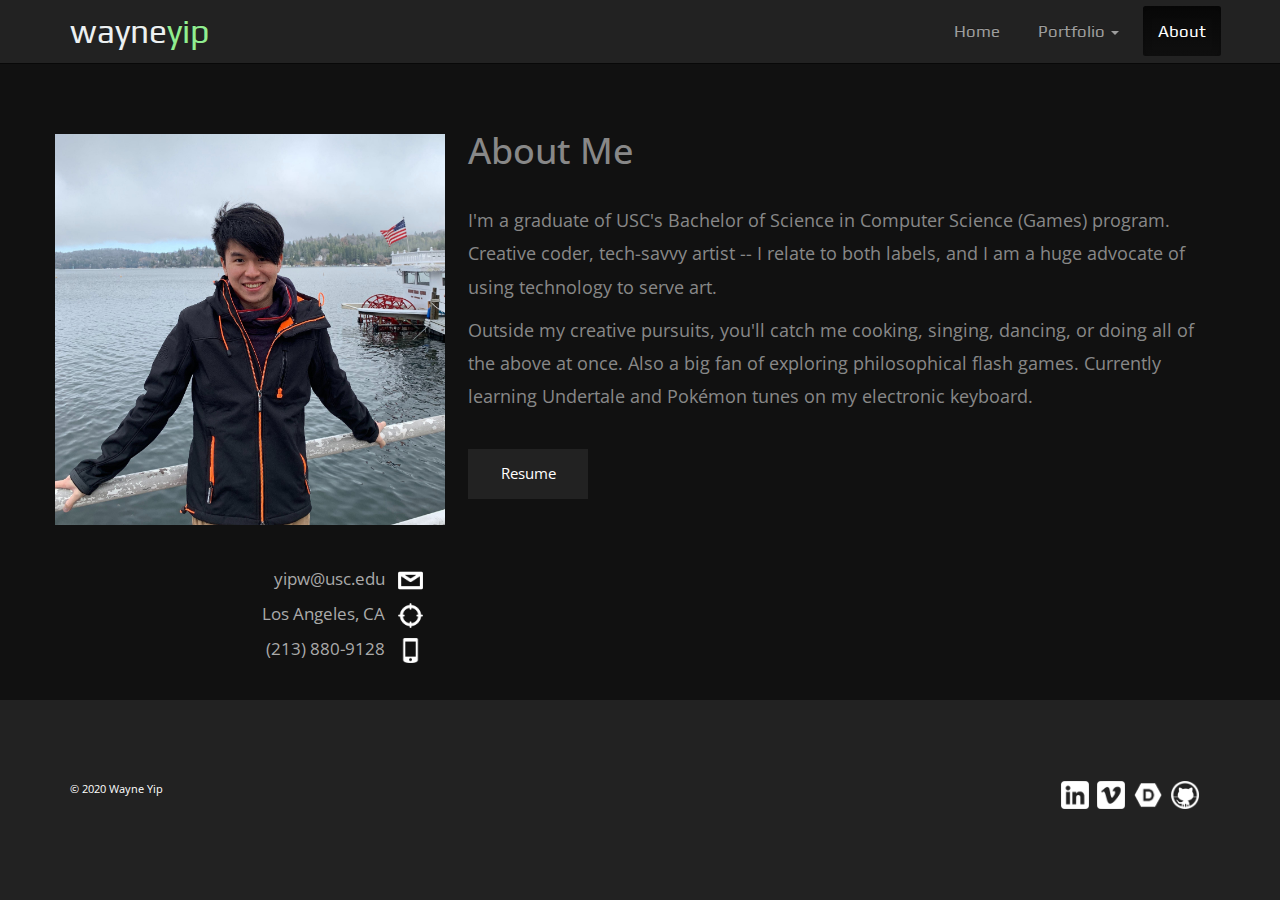
==== about.html @ f0312dc0 "More polishing - homepage links, preview data, new photo" ====
<!DOCTYPE html>
<html>
<head>
    <meta charset="utf-8">
    <meta http-equiv="X-UA-Compatible" content="IE=edge">
    <meta name="viewport" content="width=device-width, initial-scale=1">
    <title>Wayne Yip | About</title>
    <link rel="stylesheet" type="text/css" href="css/bootstrap.min.css">
    <link rel="stylesheet" href="css/bootstrap-theme.min.css">
    <link rel="stylesheet" href="css/main.css">
    <link href="https://fonts.googleapis.com/css?family=Open+Sans" rel="stylesheet">
    <link href="https://fonts.googleapis.com/css?family=Play" rel="stylesheet">
    <link rel="shortcut icon" type="image/x-icon" href="headshot.ico">
</head>
<body>
    <nav class="navbar navbar-inverse navbar-static-top">
        <div class="container">
            <div class="navbar-header">
                <button type="button" data-target="#navbarCollapse" data-toggle="collapse" class="navbar-toggle">
                    <span class="sr-only">Toggle navigation</span>
                    <span class="icon-bar"></span>
                    <span class="icon-bar"></span>
                    <span class="icon-bar"></span>
                </button>
                <a href="index.html" class="navbar-brand">wayne<span id="lastname">yip</span></a>
            </div>
            <div id="navbarCollapse" class="collapse navbar-collapse">
                <ul class="nav navbar-nav navbar-right">
                    <li><a href="index.html">Home</a></li>
                    <li class="dropdown">
                        <a data-toggle="dropdown" class="nav-link dropdown-toggle" href="#">
                            Portfolio
                            <b class="caret"></b>
                        </a>
                        <ul class="dropdown-menu text-center">
                            <li><a href="videogames.html" class="dropdown-item">Games</a></li>
                            <li><a href="tools.html" class="dropdown-item">Tools</a></li>
                            <li><a href="software.html" class="dropdown-item">Software</a></li>
                        </ul>
                    </li>
                    <li class="active"><a href="#">About</a></li>
                </ul>
            </div>
        </div>
    </nav>
    <div class="container content">
        <div class="row portfolio_item">
            <div class="col-sm-4">
                <div class="row">
                    <img src="media/wayne.jpg" class="img-responsive" id="about_image">
                </div>
                <div id="about_contact">
                    <p>yipw@usc.edu <img class="about-icon" src="media/icon_mail.png"></p>
                    <p>Los Angeles, CA <img class="about-icon" src="media/icon_location.png"></p>
                    <p>(213) 880-9128 <img class="about-icon" src="media/icon_phone.png"></p>
                </div>
            </div>
            <div class="col-sm-8 portfolio_description" id="about_writeup">
                <h1 id="about_header">About Me</h1>
                </br>
                <p>
                I'm a graduate of USC's Bachelor of Science in Computer Science (Games) program. Creative coder, tech-savvy artist -- I relate to both labels, and I am a huge advocate of using technology to serve art.
                </p>
                
                <p>
                Outside my creative pursuits, you'll catch me cooking, singing, dancing, or doing all of the above at once. Also a big fan of exploring philosophical flash games. Currently learning Undertale and Pokémon tunes on my electronic keyboard.
                </p>

                
                <a href="media/Resume_WayneYip.pdf" target="_blank"><div class="portfolio_button">Resume</div></a>
            </div>   
        </div>
    </div>
    <footer class="footer">
        <div class="container">
            © 2020 Wayne Yip
            <div class="footer-buttons">
                <ul>
                    <li><a href="https://www.linkedin.com/in/wayne-yip/" target="_blank"><img class="footer-icon" src="media/icon_linkedin.png"></a></li>
                    <li><a href="https://vimeo.com/wayneyip" target="_blank"><img class="footer-icon" src="media/icon_vimeo.png"></a></li>
                    <li><a href="https://devpost.com/wayneyip" target="_blank"><img class="footer-icon" src="media/icon_devpost.png"></a></li>
                    <li><a href="https://github.com/wayneyip" target="_blank"><img class="footer-icon" src="media/icon_github.png"></a></li>
                </ul>
            </div>
        </div>
    </footer>
    <script src="js/jquery-3.2.1.min.js"></script>
    <script src="js/bootstrap.min.js"></script>
</body>
</html>
---- css/main.css ----
html {
    position: relative;
    min-height: 100%;
}

body {
    font-family: 'Open Sans', sans-serif;
    background-color: #111111;
    margin-bottom: 15%;
}

@media screen and (max-width: 992px) {
    body {
        margin-bottom: 30%;
    }
}

@media screen and (max-width: 576px) {
    body {
        margin-bottom: 50%;
    }
}

/* ---------------- Navbar ---------------- */

.navbar-brand {
    font-size: 200%;
    font-family: 'Play', sans-serif;
}

#lastname {
    color: #90ee90;
}

.navbar-brand:hover #lastname {
    color: #ecf0f1;
}

.navbar .navbar-brand {
  color: #ecf0f1;
}

.navbar {
    position: fixed;
    width: 100%;
    background-image: none;
    background-color: #222222;
    padding-top: 0.5%;
    padding-bottom: 0.5%;
    font-size: larger;
    font-family: 'Play', sans-serif;
}

.navbar li a {
  color: #ecf0f1;
  border-radius: .25rem;
  margin: 0 0.25em;
}

.navbar li a:hover {
    background-color: #444444;
}

.navbar .navbar-nav .nav-link:focus {
  background-color: #444444;
}

ul.dropdown-menu li {
    text-align: left;
}

ul.dropdown-menu li a.dropdown-item {
    color: black;
}

/* ---------------- Container ---------------- */

.content {
    padding-top: 100px;
    bottom: 0;
}

/* ---------------- Footer ---------------- */

.footer {
    position: absolute;
    bottom: 0;
    width: 100%;
    height: 20rem;
    
    display: flex;
    align-items: center;

    background-color: #222222;
    border-radius: 0;

    font-size: 80%;
    color: white;
}

@media screen and (max-width: 768px) {
    .footer > .container {
        margin-left: 20px;
        margin-right: 20px;
        width: 100%;
    }
}

.footer-buttons {
    float: right;
    padding-right: 1%;
}

.footer-buttons li {
    display: inline-block;
}

.footer-icon {
    height: 2.5em;
    width: 2.5em;
    margin-left: 0.5em;
    transition: opacity 0.1s ease;
}

.footer-icon:hover {
    opacity: 0.7;
}

/* ---------------- Content ---------------- */

h2 {
    color: #cccccc;
    font-weight: bold;
    padding-bottom: 1%;
}

h3 {
    color: #aaaaaa;
    font-weight: bold;
    padding-right: 3%;
    padding-bottom: 1%;
}

h4 {
    color: #888888;
    padding-bottom: 1%;
    display: inline-block;
    line-height: 1.5em;
}

.row {
    padding-top: 1%;
    padding-bottom: 2%;
}

.alt-row {
    background-color: #222222;
    padding-top: 1%;
    padding-bottom: 2%;
}

.alt-row:before {
    content: '';
    position: absolute;
    left: 0;
    width: 100%;
}

.video {
    position: relative;
    width: 100%;
    height: 0;
    padding-bottom: 51%;
}

.video iframe {
    position: absolute;
    width: 100%;
    height: 100%;
    left: 0;
    top: 0;
}

.home_caption {
    padding-top: 2%;
    padding-bottom: 1%;
    text-align: center;
    font-size: 1.5em;
    font-weight: bold;
    color: #cccccc;
}

.home_subcaption {
    padding-bottom: 5%;
    text-align: center;
    font-size: 1.2em;
    color: #888888;
}

.portfolio_caption {
    padding-top: 2%;
    padding-bottom: 1%;
    text-align: center;
    font-size: 1.1em;
    font-weight: bold;
    color: #cccccc;
}

.portfolio_subcaption {
    padding-bottom: 5%;
    text-align: center;
    font-size: 1em;
    color: #888888;
}

.portfolio_entry {
    margin-bottom: 7%; 
}

.portfolio_description {
    font-size: 1.1em;
    color: #888888;
}   

.portfolio_entry li {
    padding-bottom: 1%;
}

.portfolio_entry a {
    text-decoration: none;
    display: inline-block;
    margin-right: 5%;
    margin-top: 5%;
}

.portfolio_button {
    margin-top: 5%;
    width: 12rem;
    height: 5rem;
    background-color: #222222;
    
    display: flex;
    align-items: center;
    justify-content: center;
    color: #ffffff;
    font-style: bold;
}

.portfolio_button:hover {
    background-color: #444444;
}

.portfolio_img {
    width: 100%;
}

.home_img:hover {
    opacity: 0.8;
}

/* ---------------- About ---------------- */

#about_image {
    margin-top: 5%;
}

#about_contact {
    padding-top: 10%;
    padding-left: 2%;
    padding-right: 2%;
    text-align: right;
}

#about_contact p {
    font-size: larger;
    color: #aaaaaa;
    line-height: 90%;
}

@media screen and (max-width: 576px) {
    #about_contact {
        padding-bottom: 5%;
    }

    #about_contact {
        font-size: larger;
    }
}

#about_writeup {
    padding-left: 2%;
    padding-right: 2%;
    padding-bottom: 4%;
}

#about_writeup p {
    font-size: larger;
    line-height: 180%;
}

.about-icon {
    height: 1.5em;
    width: 1.5em;
    margin-left: 0.5em;
}
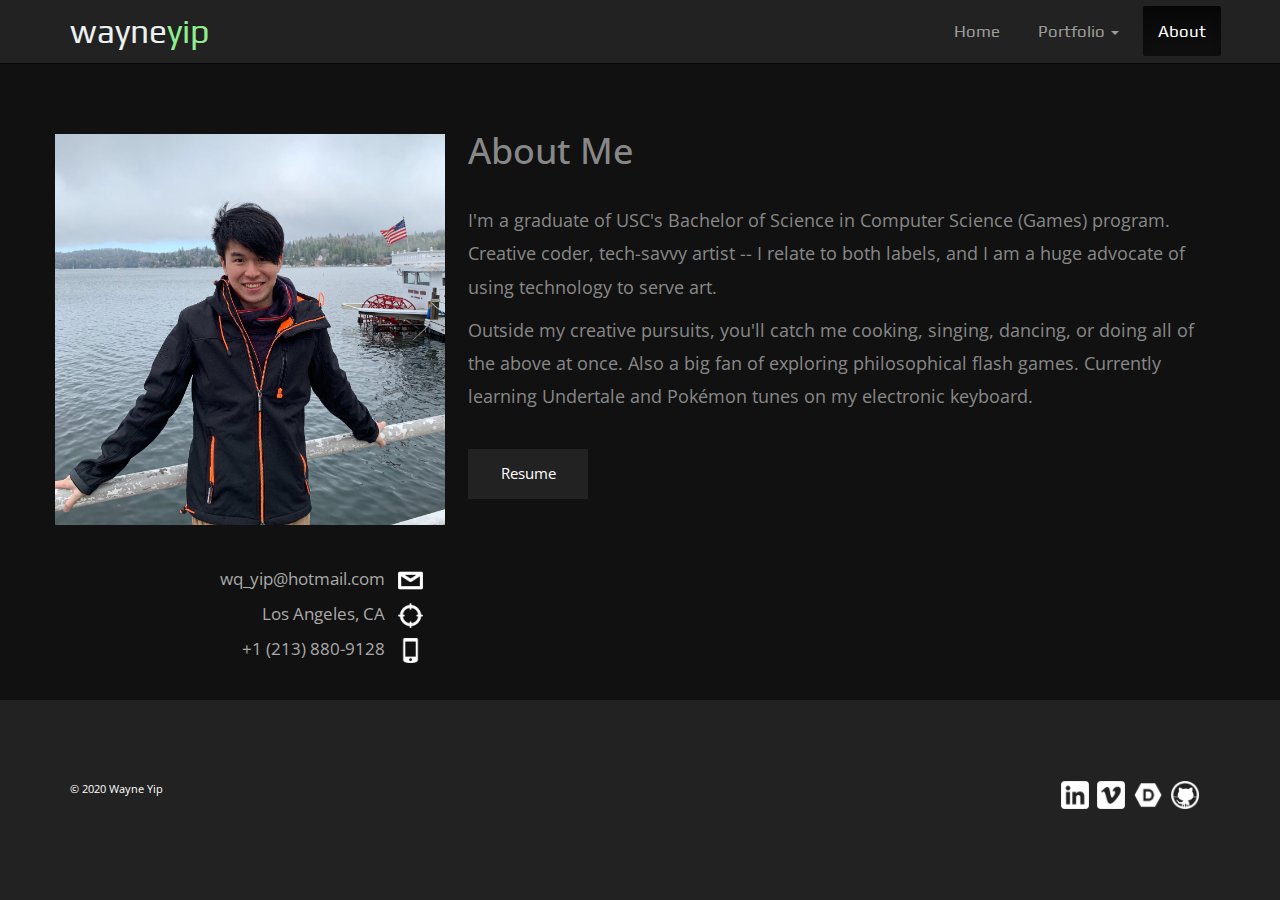
==== commit 0ef47ce3: "Update resume, email; fix Kinematify description" ====
--- a/about.html
+++ b/about.html
@@ -50,9 +50,9 @@
                     <img src="media/wayne.jpg" class="img-responsive" id="about_image">
                 </div>
                 <div id="about_contact">
-                    <p>yipw@usc.edu <img class="about-icon" src="media/icon_mail.png"></p>
+                    <p>wq_yip@hotmail.com <img class="about-icon" src="media/icon_mail.png"></p>
                     <p>Los Angeles, CA <img class="about-icon" src="media/icon_location.png"></p>
-                    <p>(213) 880-9128 <img class="about-icon" src="media/icon_phone.png"></p>
+                    <p>+1 (213) 880-9128 <img class="about-icon" src="media/icon_phone.png"></p>
                 </div>
             </div>
             <div class="col-sm-8 portfolio_description" id="about_writeup">
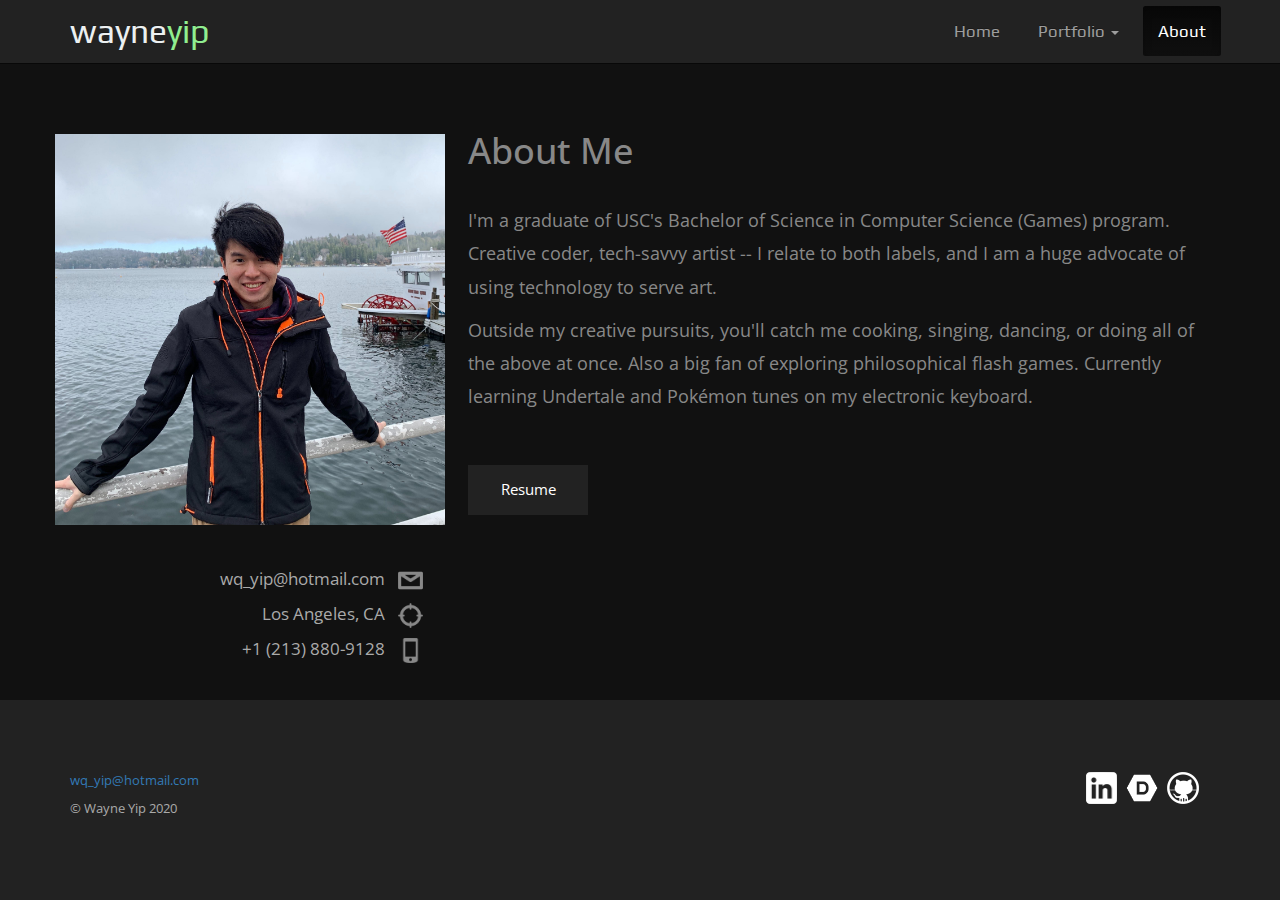
==== commit 33a9ce21: "List projects specs + other UI polish" ====
--- a/about.html
+++ b/about.html
@@ -73,13 +73,15 @@
     </div>
     <footer class="footer">
         <div class="container">
-            © 2020 Wayne Yip
+            <div class="footer-text">
+                <p><a href="mailto:wq_yip@hotmail.com">wq_yip@hotmail.com</a></p>
+                <p>© Wayne Yip 2020</p>
+            </div>
             <div class="footer-buttons">
                 <ul>
-                    <li><a href="https://www.linkedin.com/in/wayne-yip/" target="_blank"><img class="footer-icon" src="media/icon_linkedin.png"></a></li>
-                    <li><a href="https://vimeo.com/wayneyip" target="_blank"><img class="footer-icon" src="media/icon_vimeo.png"></a></li>
-                    <li><a href="https://devpost.com/wayneyip" target="_blank"><img class="footer-icon" src="media/icon_devpost.png"></a></li>
-                    <li><a href="https://github.com/wayneyip" target="_blank"><img class="footer-icon" src="media/icon_github.png"></a></li>
+                    <li><a href="https://www.linkedin.com/in/wayne-yip/" target="_blank"><img class="footer-button" src="media/icon_linkedin.png"></a></li>
+                    <li><a href="https://devpost.com/wayneyip" target="_blank"><img class="footer-button" src="media/icon_devpost.png"></a></li>
+                    <li><a href="https://github.com/wayneyip" target="_blank"><img class="footer-button" src="media/icon_github.png"></a></li>
                 </ul>
             </div>
         </div>
--- a/css/main.css
+++ b/css/main.css
@@ -94,8 +94,8 @@
     background-color: #222222;
     border-radius: 0;
 
-    font-size: 80%;
-    color: white;
+    font-size: 90%;
+    color: #aaaaaa;
 }
 
 @media screen and (max-width: 768px) {
@@ -106,6 +106,14 @@
     }
 }
 
+.footer-text {
+    float: left;
+}
+
+a {
+    text-decoration: none;
+}
+
 .footer-buttons {
     float: right;
     padding-right: 1%;
@@ -115,14 +123,14 @@
     display: inline-block;
 }
 
-.footer-icon {
+.footer-button {
     height: 2.5em;
     width: 2.5em;
     margin-left: 0.5em;
     transition: opacity 0.1s ease;
 }
 
-.footer-icon:hover {
+.footer-button:hover {
     opacity: 0.7;
 }
 
@@ -144,8 +152,12 @@
 h4 {
     color: #888888;
     padding-bottom: 1%;
-    display: inline-block;
     line-height: 1.5em;
+}
+
+h5 {
+    color: #666666;
+    font-size: larger;
 }
 
 .row {
@@ -159,18 +171,11 @@
     padding-bottom: 2%;
 }
 
-.alt-row:before {
-    content: '';
-    position: absolute;
-    left: 0;
-    width: 100%;
-}
-
 .video {
     position: relative;
     width: 100%;
     height: 0;
-    padding-bottom: 51%;
+    padding-bottom: 61%;
 }
 
 .video iframe {
@@ -217,21 +222,21 @@
     margin-bottom: 7%; 
 }
 
+.portfolio_entry li {
+    padding-bottom: 1%;
+}
+
+.portfolio_entry a, .portfolio_description a {
+    text-decoration: none;
+    display: inline-block;
+    margin-right: 5%;
+    margin-top: 5%;
+}
+
 .portfolio_description {
     font-size: 1.1em;
     color: #888888;
 }   
-
-.portfolio_entry li {
-    padding-bottom: 1%;
-}
-
-.portfolio_entry a {
-    text-decoration: none;
-    display: inline-block;
-    margin-right: 5%;
-    margin-top: 5%;
-}
 
 .portfolio_button {
     margin-top: 5%;
@@ -258,6 +263,24 @@
     opacity: 0.8;
 }
 
+.inline {
+    display: inline-block;
+}
+
+.tech-icon {
+    height: 1.5em;
+    width: 1.5em;
+    margin-left: 1em;
+    margin-right: 0.6em;
+    opacity: 0.5;
+}
+
+.award-icon {
+    height: 1em;
+    width: 1em;
+    margin-right: 1em;
+}
+
 /* ---------------- About ---------------- */
 
 #about_image {
@@ -302,4 +325,5 @@
     height: 1.5em;
     width: 1.5em;
     margin-left: 0.5em;
-}
+    opacity: 0.5;
+}
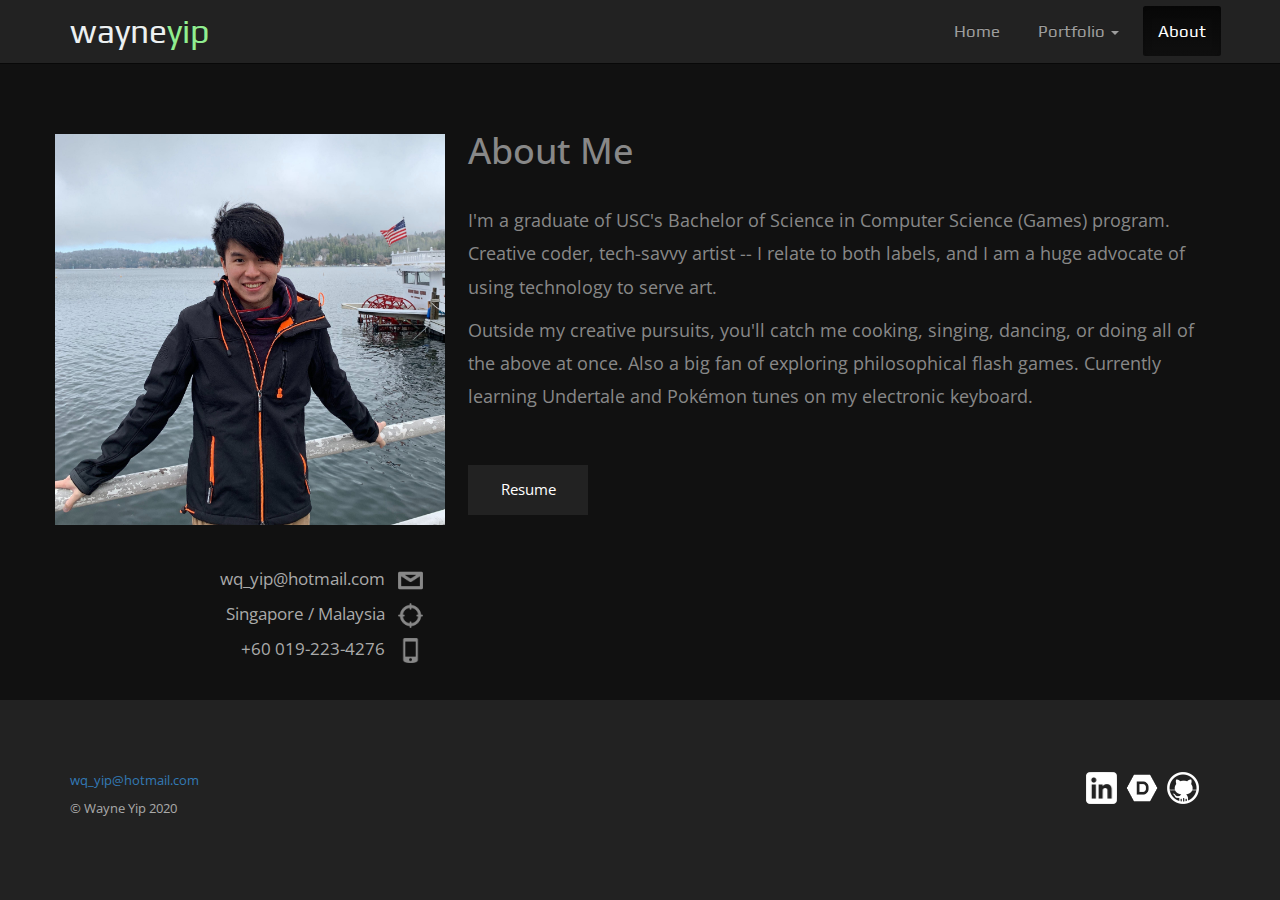
==== commit c40d7d56: "Update personal info" ====
--- a/about.html
+++ b/about.html
@@ -51,8 +51,8 @@
                 </div>
                 <div id="about_contact">
                     <p>wq_yip@hotmail.com <img class="about-icon" src="media/icon_mail.png"></p>
-                    <p>Los Angeles, CA <img class="about-icon" src="media/icon_location.png"></p>
-                    <p>+1 (213) 880-9128 <img class="about-icon" src="media/icon_phone.png"></p>
+                    <p>Singapore / Malaysia <img class="about-icon" src="media/icon_location.png"></p>
+                    <p>+60 019-223-4276 <img class="about-icon" src="media/icon_phone.png"></p>
                 </div>
             </div>
             <div class="col-sm-8 portfolio_description" id="about_writeup">
--- a/css/main.css
+++ b/css/main.css
@@ -110,7 +110,7 @@
     float: left;
 }
 
-a {
+.footer-text a {
     text-decoration: none;
 }
 
@@ -267,10 +267,14 @@
     display: inline-block;
 }
 
+.tech-text {
+    margin-right: 1em;
+    color: #888888;
+}
+
 .tech-icon {
     height: 1.5em;
     width: 1.5em;
-    margin-left: 1em;
     margin-right: 0.6em;
     opacity: 0.5;
 }
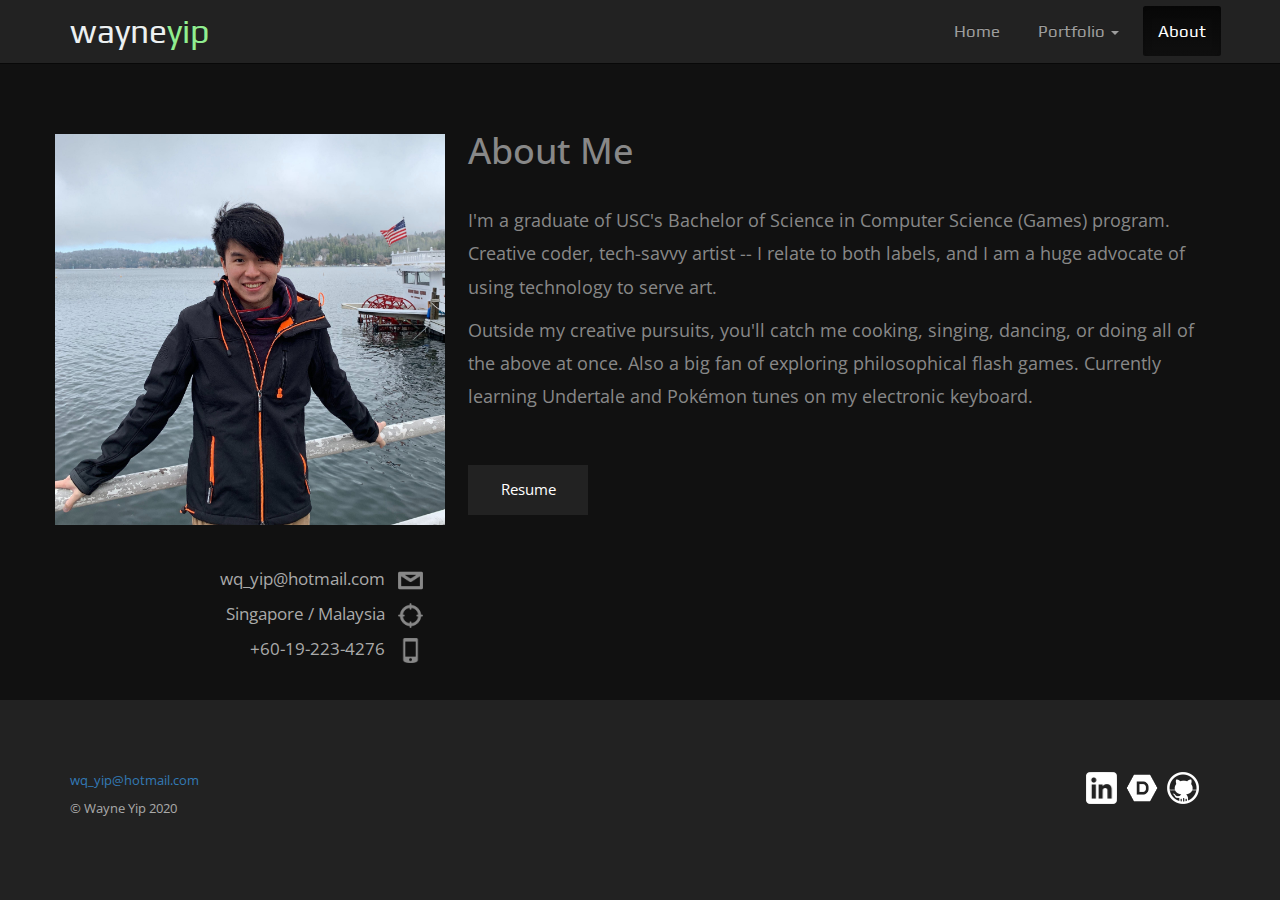
==== commit 9260a3bc: "Update resume and phone number" ====
--- a/about.html
+++ b/about.html
@@ -52,7 +52,7 @@
                 <div id="about_contact">
                     <p>wq_yip@hotmail.com <img class="about-icon" src="media/icon_mail.png"></p>
                     <p>Singapore / Malaysia <img class="about-icon" src="media/icon_location.png"></p>
-                    <p>+60 019-223-4276 <img class="about-icon" src="media/icon_phone.png"></p>
+                    <p>+60-19-223-4276 <img class="about-icon" src="media/icon_phone.png"></p>
                 </div>
             </div>
             <div class="col-sm-8 portfolio_description" id="about_writeup">
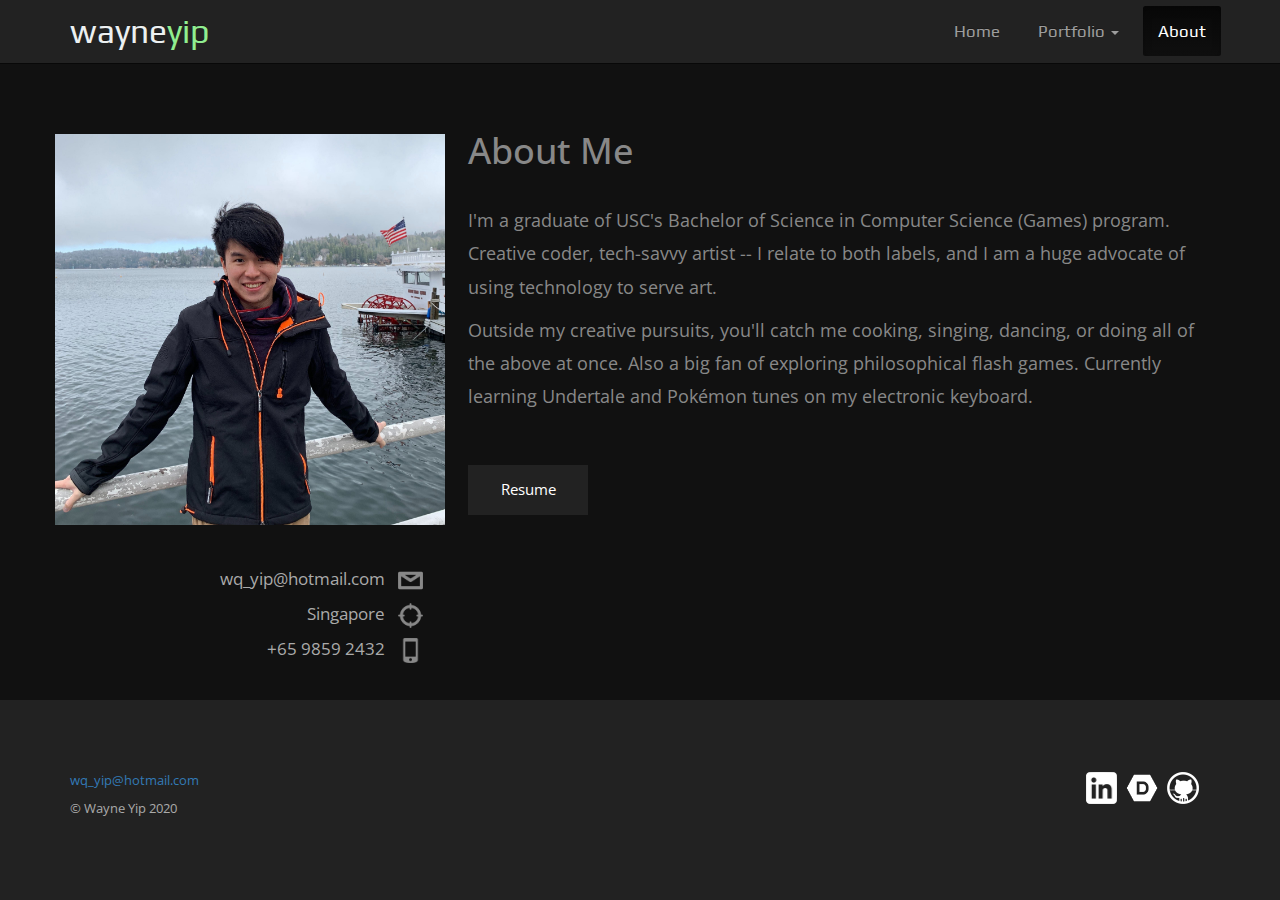
==== commit 0f4435ba: "Update location/number in About page and Resume" ====
--- a/about.html
+++ b/about.html
@@ -51,8 +51,8 @@
                 </div>
                 <div id="about_contact">
                     <p>wq_yip@hotmail.com <img class="about-icon" src="media/icon_mail.png"></p>
-                    <p>Singapore / Malaysia <img class="about-icon" src="media/icon_location.png"></p>
-                    <p>+60-19-223-4276 <img class="about-icon" src="media/icon_phone.png"></p>
+                    <p>Singapore <img class="about-icon" src="media/icon_location.png"></p>
+                    <p>+65 9859 2432 <img class="about-icon" src="media/icon_phone.png"></p>
                 </div>
             </div>
             <div class="col-sm-8 portfolio_description" id="about_writeup">
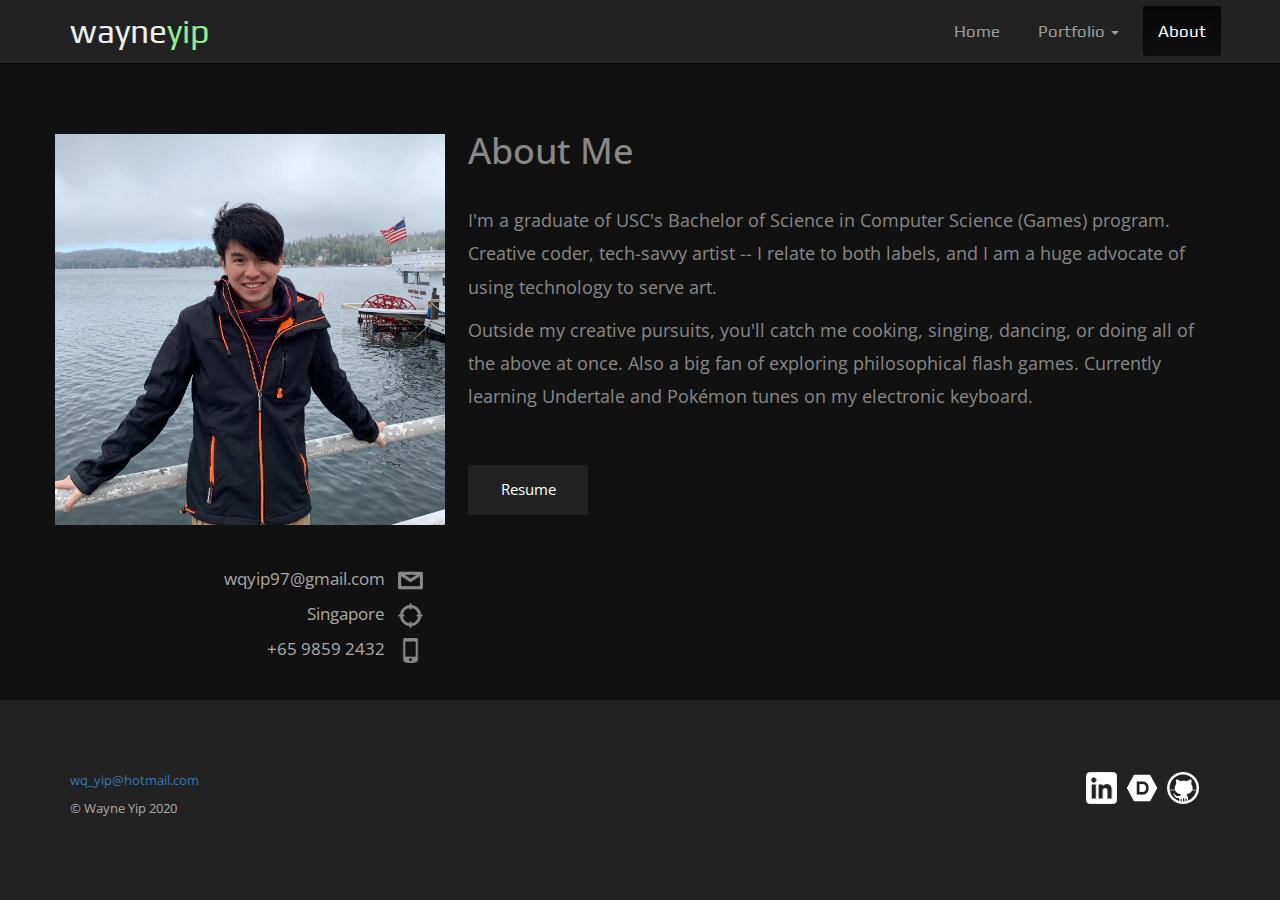
==== commit 06199495: "Update email in About page" ====
--- a/about.html
+++ b/about.html
@@ -50,7 +50,7 @@
                     <img src="media/wayne.jpg" class="img-responsive" id="about_image">
                 </div>
                 <div id="about_contact">
-                    <p>wq_yip@hotmail.com <img class="about-icon" src="media/icon_mail.png"></p>
+                    <p>wqyip97@gmail.com <img class="about-icon" src="media/icon_mail.png"></p>
                     <p>Singapore <img class="about-icon" src="media/icon_location.png"></p>
                     <p>+65 9859 2432 <img class="about-icon" src="media/icon_phone.png"></p>
                 </div>
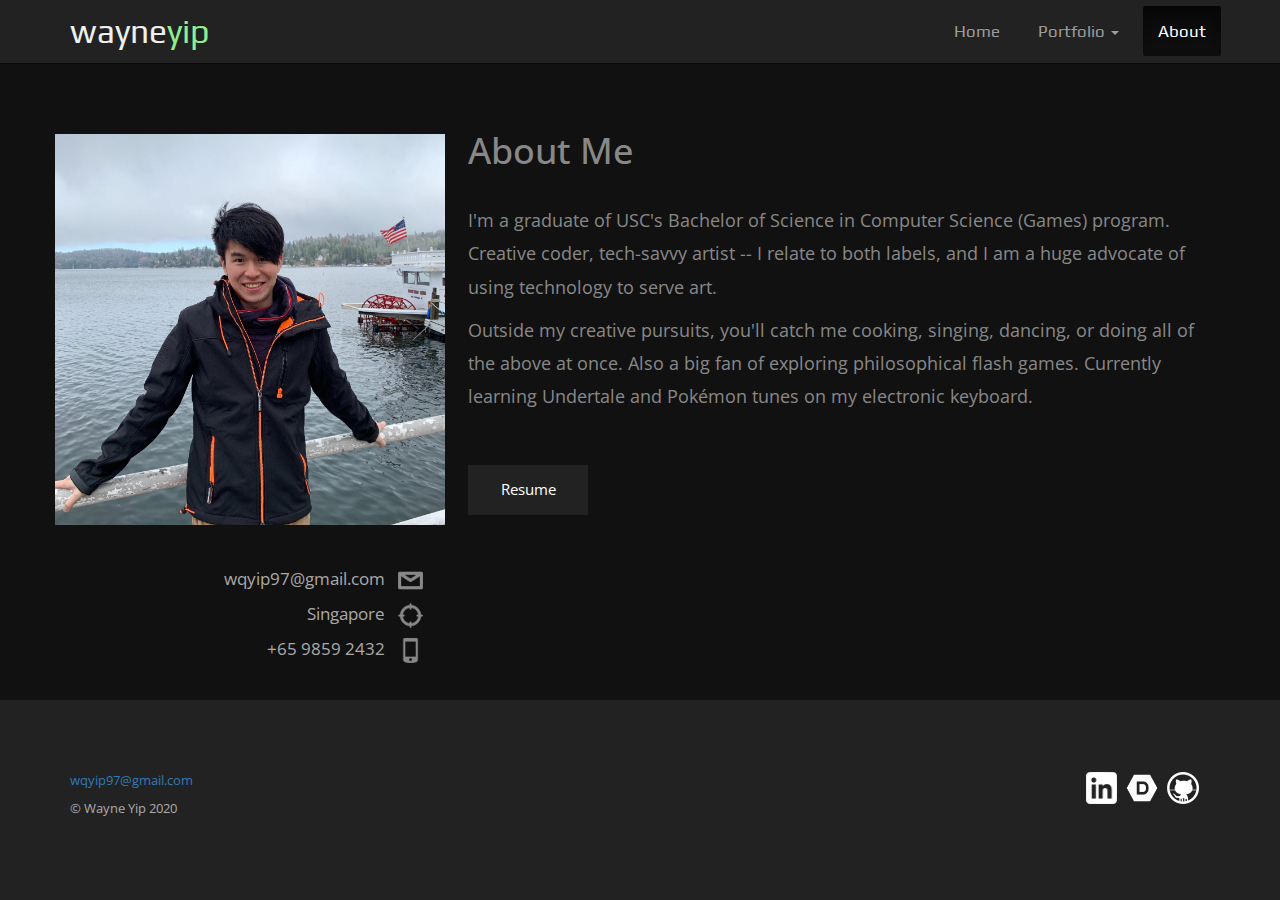
==== commit 8ed9c710: "Update mailto in About page" ====
--- a/about.html
+++ b/about.html
@@ -74,7 +74,7 @@
     <footer class="footer">
         <div class="container">
             <div class="footer-text">
-                <p><a href="mailto:wq_yip@hotmail.com">wq_yip@hotmail.com</a></p>
+                <p><a href="mailto:wqyip97@gmail.com">wqyip97@gmail.com</a></p>
                 <p>© Wayne Yip 2020</p>
             </div>
             <div class="footer-buttons">
